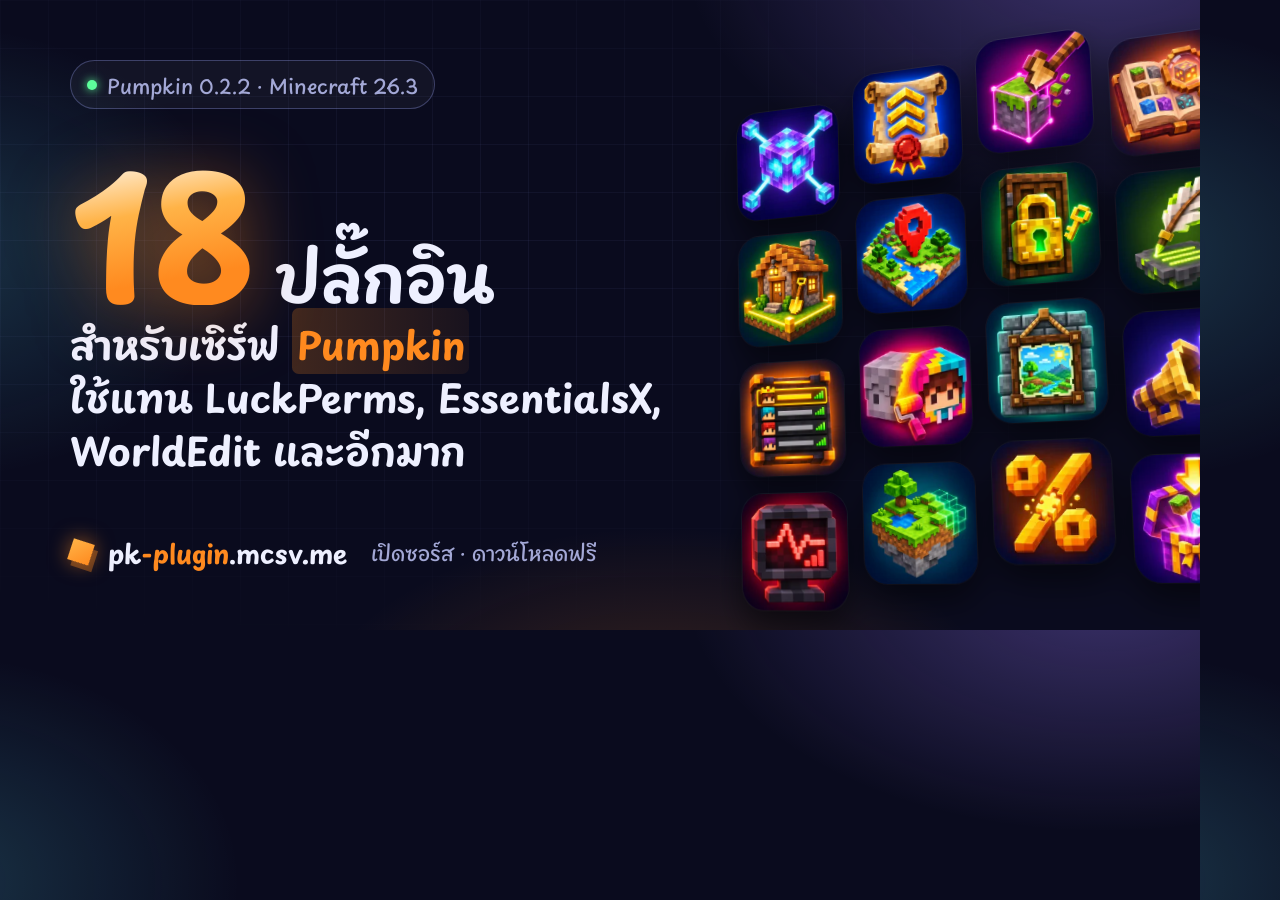
==== scripts/og-image.html @ fa51e2f5 "Hub page: share picture, SEO meta and a new-release notice - og.jpg (1200x630), Open Graph and Twitt" ====
<!doctype html>
<html lang="th">
<head>
<!-- The share picture site/og.jpg (1200x630). Render: scripts/og-image.sh -->
<meta charset="utf-8">
<style>
@font-face { font-family: P; font-weight: 700; src: url('../site/fonts/playpen-sans-thai-700-thai.woff2') format('woff2'); unicode-range: U+0E01-0E5B; }
@font-face { font-family: P; font-weight: 700; src: url('../site/fonts/playpen-sans-thai-700-latin.woff2') format('woff2'); unicode-range: U+0000-00FF, U+2000-206F; }
@font-face { font-family: P; font-weight: 500; src: url('../site/fonts/playpen-sans-thai-500-thai.woff2') format('woff2'); unicode-range: U+0E01-0E5B; }
@font-face { font-family: P; font-weight: 500; src: url('../site/fonts/playpen-sans-thai-500-latin.woff2') format('woff2'); unicode-range: U+0000-00FF, U+2000-206F; }
* { box-sizing: border-box; margin: 0; }
html, body { width: 1200px; height: 630px; overflow: hidden; }
body { position: relative; font-family: P, sans-serif; color: #eef0ff; background: #0a0b1e;
  background-image:
    radial-gradient(700px 420px at 92% -8%, rgba(155,123,255,.35), transparent 60%),
    radial-gradient(520px 380px at -6% 40%, rgba(94,230,255,.18), transparent 60%),
    radial-gradient(600px 360px at 55% 118%, rgba(255,138,31,.22), transparent 60%); }
body::before { content: ''; position: absolute; inset: 0; opacity: .55;
  background-image: linear-gradient(rgba(160,170,255,.14) 1px, transparent 1px), linear-gradient(90deg, rgba(160,170,255,.14) 1px, transparent 1px);
  background-size: 48px 48px; -webkit-mask-image: radial-gradient(ellipse at 30% 40%, #000, transparent 75%); }
.copy { position: absolute; left: 70px; top: 60px; width: 620px; }
.tag { display: inline-flex; align-items: center; gap: 10px; padding: 6px 16px; border: 1px solid rgba(160,170,255,.3); border-radius: 999px; font-size: 20px; font-weight: 500; color: #a3a8d6; background: rgba(255,255,255,.04); }
.tag i { width: 10px; height: 10px; border-radius: 50%; background: #5dff9b; box-shadow: 0 0 10px #5dff9b; }
.big { display: flex; align-items: baseline; gap: 18px; margin-top: 26px; }
.n { font-size: 170px; line-height: 1; font-weight: 700; color: transparent; background: linear-gradient(170deg, #fff 10%, #ffb347 45%, #ff8a1f 80%); -webkit-background-clip: text; filter: drop-shadow(0 10px 34px rgba(255,138,31,.5)); }
.w { font-size: 64px; font-weight: 700; line-height: 1.2; }
.sub { margin-top: 4px; font-size: 38px; font-weight: 700; line-height: 1.4; }
.sub b { color: #ff8a1f; padding: 0 .12em; border-radius: .18em; background: linear-gradient(90deg, rgba(255,138,31,.22), rgba(255,138,31,.06)); }
.foot { position: absolute; left: 70px; bottom: 56px; display: flex; align-items: center; gap: 16px; font-size: 26px; font-weight: 700; }
.cube { width: 22px; height: 22px; background: linear-gradient(135deg, #ffb347, #ff8a1f); box-shadow: 5px 5px 0 rgba(255,138,31,.35), 0 0 20px rgba(255,138,31,.6); transform: rotate(18deg); }
.foot em { font-style: normal; } .foot span { color: #ff8a1f; }
.foot small { margin-left: 8px; font-size: 20px; font-weight: 500; color: #a3a8d6; }
.wall { position: absolute; right: -40px; top: 50%; display: grid; grid-template-columns: repeat(4, 118px); gap: 18px; transform: translateY(-50%) perspective(1100px) rotateY(-16deg) rotateX(6deg) rotateZ(-4deg); }
.wall img { width: 118px; height: 118px; border-radius: 24px; box-shadow: 0 16px 34px rgba(0,0,0,.55), 0 0 0 1px rgba(255,255,255,.06); }
.wall img:nth-child(4n+1) { transform: translateY(26px); }
.wall img:nth-child(4n+3) { transform: translateY(-18px); }
</style>
</head>
<body>
<div class="wall" id="wall"></div>
<div class="copy">
  <p class="tag"><i></i>Pumpkin 0.2.2 · Minecraft 26.3</p>
  <div class="big"><span class="n">18</span><span class="w">ปลั๊กอิน</span></div>
  <p class="sub">สำหรับเซิร์ฟ <b>Pumpkin</b><br>ใช้แทน LuckPerms, EssentialsX,<br>WorldEdit และอีกมาก</p>
</div>
<p class="foot"><i class="cube"></i><em>pk<span>-plugin</span>.mcsv.me</em><small>เปิดซอร์ส · ดาวน์โหลดฟรี</small></p>
<script>
for (const id of ['basics','perms','worldtools','blocklog','claims','worldmap','login','scripts','tablist','skins','imagemap','discordlink','monitor','pregen','placeholders','resourcepack']) {
  const img = document.createElement('img');
  img.src = `../site/img/${id}.webp`;
  document.getElementById('wall').append(img);
}
</script>
</body>
</html>
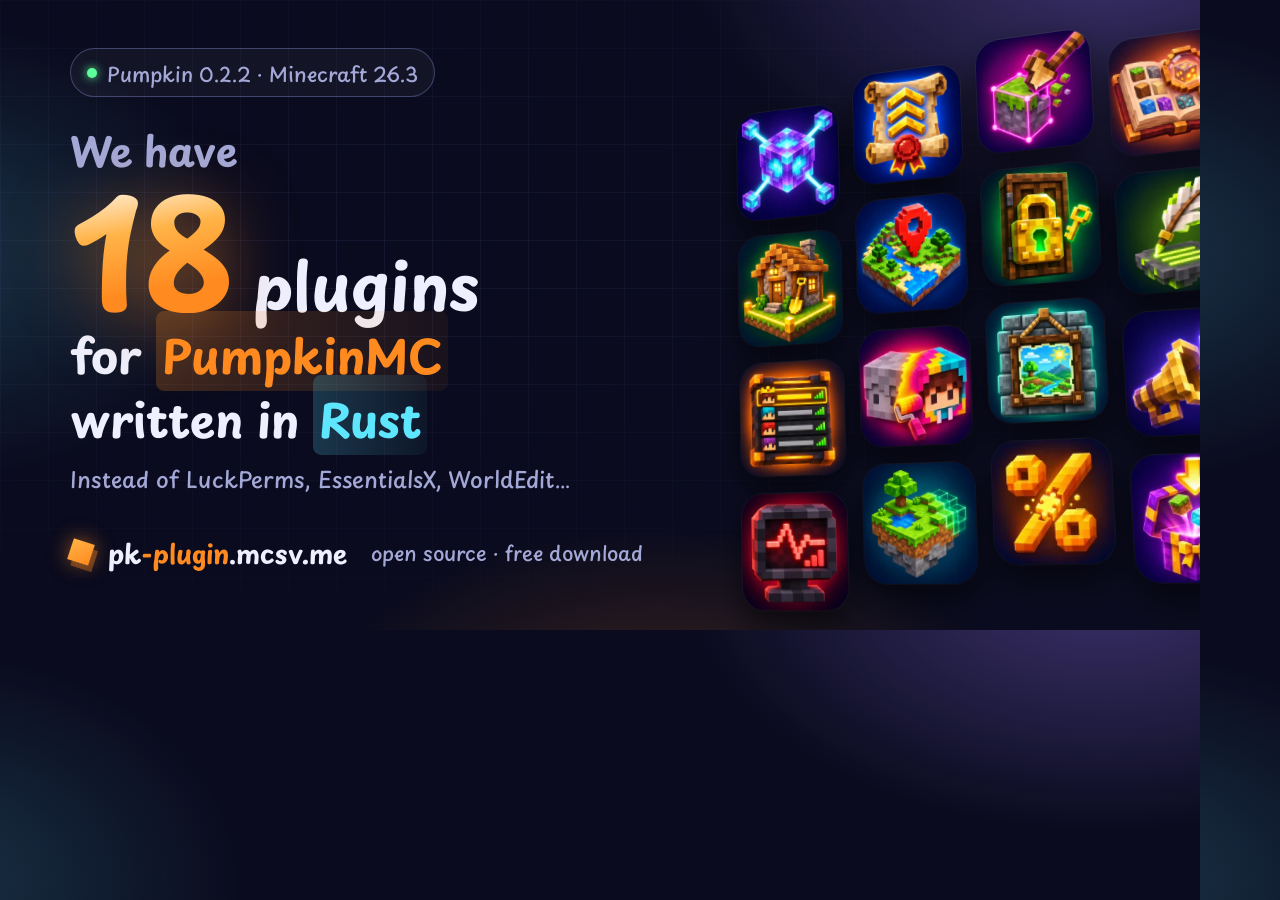
==== commit f6adaf73: "Hub page: English by default with an EN/TH switch, new heading - index.html is written in English (m" ====
--- a/scripts/og-image.html
+++ b/scripts/og-image.html
@@ -1,5 +1,5 @@
 <!doctype html>
-<html lang="th">
+<html lang="en">
 <head>
 <!-- The share picture site/og.jpg (1200x630). Render: scripts/og-image.sh -->
 <meta charset="utf-8">
@@ -18,13 +18,16 @@
 body::before { content: ''; position: absolute; inset: 0; opacity: .55;
   background-image: linear-gradient(rgba(160,170,255,.14) 1px, transparent 1px), linear-gradient(90deg, rgba(160,170,255,.14) 1px, transparent 1px);
   background-size: 48px 48px; -webkit-mask-image: radial-gradient(ellipse at 30% 40%, #000, transparent 75%); }
-.copy { position: absolute; left: 70px; top: 60px; width: 620px; }
+.copy { position: absolute; left: 70px; top: 48px; width: 620px; }
 .tag { display: inline-flex; align-items: center; gap: 10px; padding: 6px 16px; border: 1px solid rgba(160,170,255,.3); border-radius: 999px; font-size: 20px; font-weight: 500; color: #a3a8d6; background: rgba(255,255,255,.04); }
 .tag i { width: 10px; height: 10px; border-radius: 50%; background: #5dff9b; box-shadow: 0 0 10px #5dff9b; }
-.big { display: flex; align-items: baseline; gap: 18px; margin-top: 26px; }
-.n { font-size: 170px; line-height: 1; font-weight: 700; color: transparent; background: linear-gradient(170deg, #fff 10%, #ffb347 45%, #ff8a1f 80%); -webkit-background-clip: text; filter: drop-shadow(0 10px 34px rgba(255,138,31,.5)); }
+.pre { margin-top: 28px; font-size: 40px; font-weight: 700; line-height: 1.1; color: #a3a8d6; }
+.big { display: flex; align-items: baseline; gap: 18px; margin-top: -6px; }
+.alt { margin-top: 10px; font-size: 22px; white-space: nowrap; font-weight: 500; color: #a3a8d6; }
+.sub b.rust { color: #5ee6ff; background: linear-gradient(90deg, rgba(94,230,255,.2), rgba(94,230,255,.05)); }
+.n { font-size: 150px; line-height: 1; font-weight: 700; color: transparent; background: linear-gradient(170deg, #fff 10%, #ffb347 45%, #ff8a1f 80%); -webkit-background-clip: text; filter: drop-shadow(0 10px 34px rgba(255,138,31,.5)); }
 .w { font-size: 64px; font-weight: 700; line-height: 1.2; }
-.sub { margin-top: 4px; font-size: 38px; font-weight: 700; line-height: 1.4; }
+.sub { margin-top: 0; font-size: 46px; font-weight: 700; line-height: 1.4; }
 .sub b { color: #ff8a1f; padding: 0 .12em; border-radius: .18em; background: linear-gradient(90deg, rgba(255,138,31,.22), rgba(255,138,31,.06)); }
 .foot { position: absolute; left: 70px; bottom: 56px; display: flex; align-items: center; gap: 16px; font-size: 26px; font-weight: 700; }
 .cube { width: 22px; height: 22px; background: linear-gradient(135deg, #ffb347, #ff8a1f); box-shadow: 5px 5px 0 rgba(255,138,31,.35), 0 0 20px rgba(255,138,31,.6); transform: rotate(18deg); }
@@ -40,10 +43,12 @@
 <div class="wall" id="wall"></div>
 <div class="copy">
   <p class="tag"><i></i>Pumpkin 0.2.2 · Minecraft 26.3</p>
-  <div class="big"><span class="n">18</span><span class="w">ปลั๊กอิน</span></div>
-  <p class="sub">สำหรับเซิร์ฟ <b>Pumpkin</b><br>ใช้แทน LuckPerms, EssentialsX,<br>WorldEdit และอีกมาก</p>
+  <p class="pre">We have</p>
+  <div class="big"><span class="n">18</span><span class="w">plugins</span></div>
+  <p class="sub">for <b>PumpkinMC</b><br>written in <b class="rust">Rust</b></p>
+  <p class="alt">Instead of LuckPerms, EssentialsX, WorldEdit…</p>
 </div>
-<p class="foot"><i class="cube"></i><em>pk<span>-plugin</span>.mcsv.me</em><small>เปิดซอร์ส · ดาวน์โหลดฟรี</small></p>
+<p class="foot"><i class="cube"></i><em>pk<span>-plugin</span>.mcsv.me</em><small>open source · free download</small></p>
 <script>
 for (const id of ['basics','perms','worldtools','blocklog','claims','worldmap','login','scripts','tablist','skins','imagemap','discordlink','monitor','pregen','placeholders','resourcepack']) {
   const img = document.createElement('img');
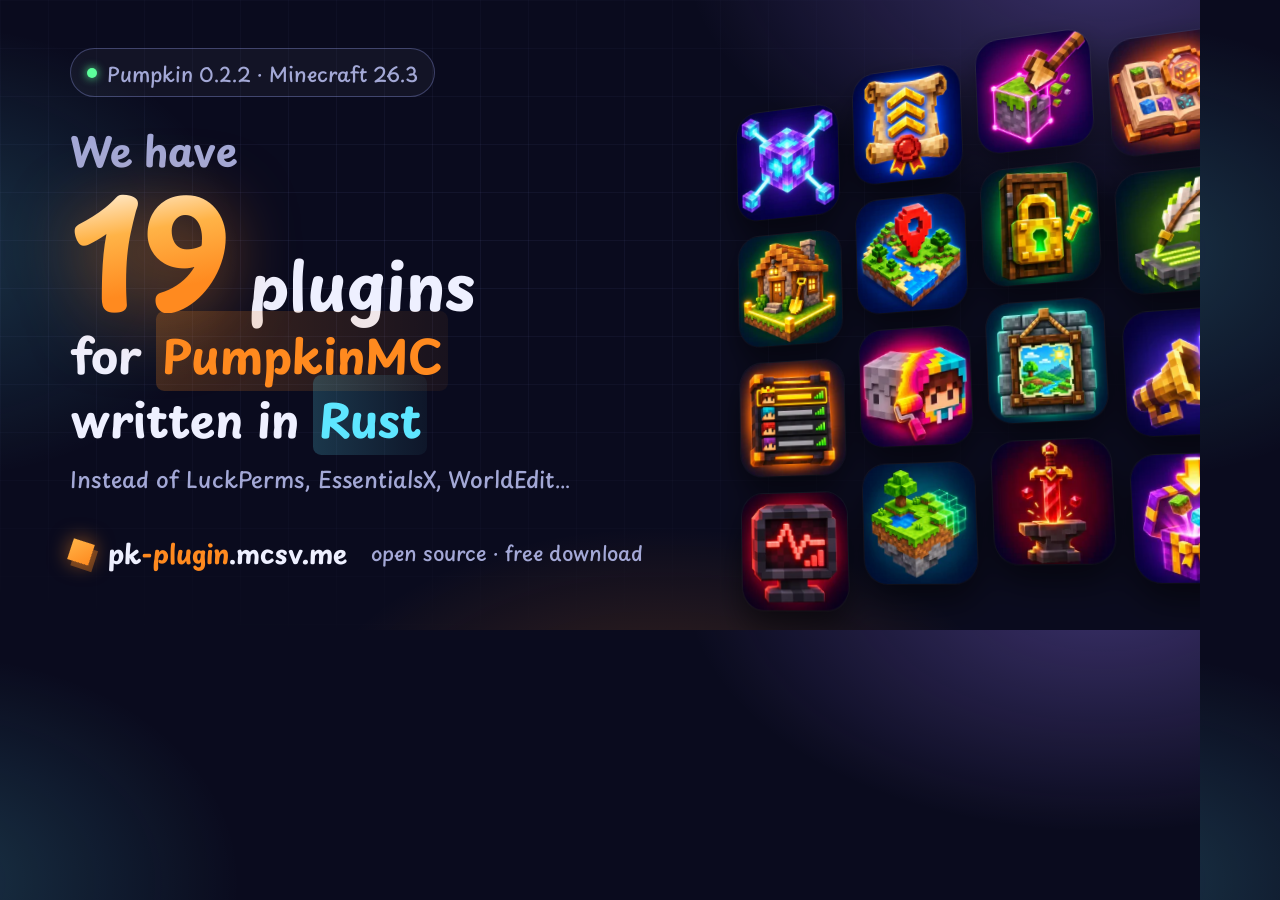
==== commit daa314b3: "Hub page: CustomItems and release 0.8.0 Co-Authored-By: Claude Fable 5.2 <noreply@anthropic.com>" ====
--- a/scripts/og-image.html
+++ b/scripts/og-image.html
@@ -44,13 +44,13 @@
 <div class="copy">
   <p class="tag"><i></i>Pumpkin 0.2.2 · Minecraft 26.3</p>
   <p class="pre">We have</p>
-  <div class="big"><span class="n">18</span><span class="w">plugins</span></div>
+  <div class="big"><span class="n">19</span><span class="w">plugins</span></div>
   <p class="sub">for <b>PumpkinMC</b><br>written in <b class="rust">Rust</b></p>
   <p class="alt">Instead of LuckPerms, EssentialsX, WorldEdit…</p>
 </div>
 <p class="foot"><i class="cube"></i><em>pk<span>-plugin</span>.mcsv.me</em><small>open source · free download</small></p>
 <script>
-for (const id of ['basics','perms','worldtools','blocklog','claims','worldmap','login','scripts','tablist','skins','imagemap','discordlink','monitor','pregen','placeholders','resourcepack']) {
+for (const id of ['basics','perms','worldtools','blocklog','claims','worldmap','login','scripts','tablist','skins','imagemap','discordlink','monitor','pregen','customitems','resourcepack']) {
   const img = document.createElement('img');
   img.src = `../site/img/${id}.webp`;
   document.getElementById('wall').append(img);
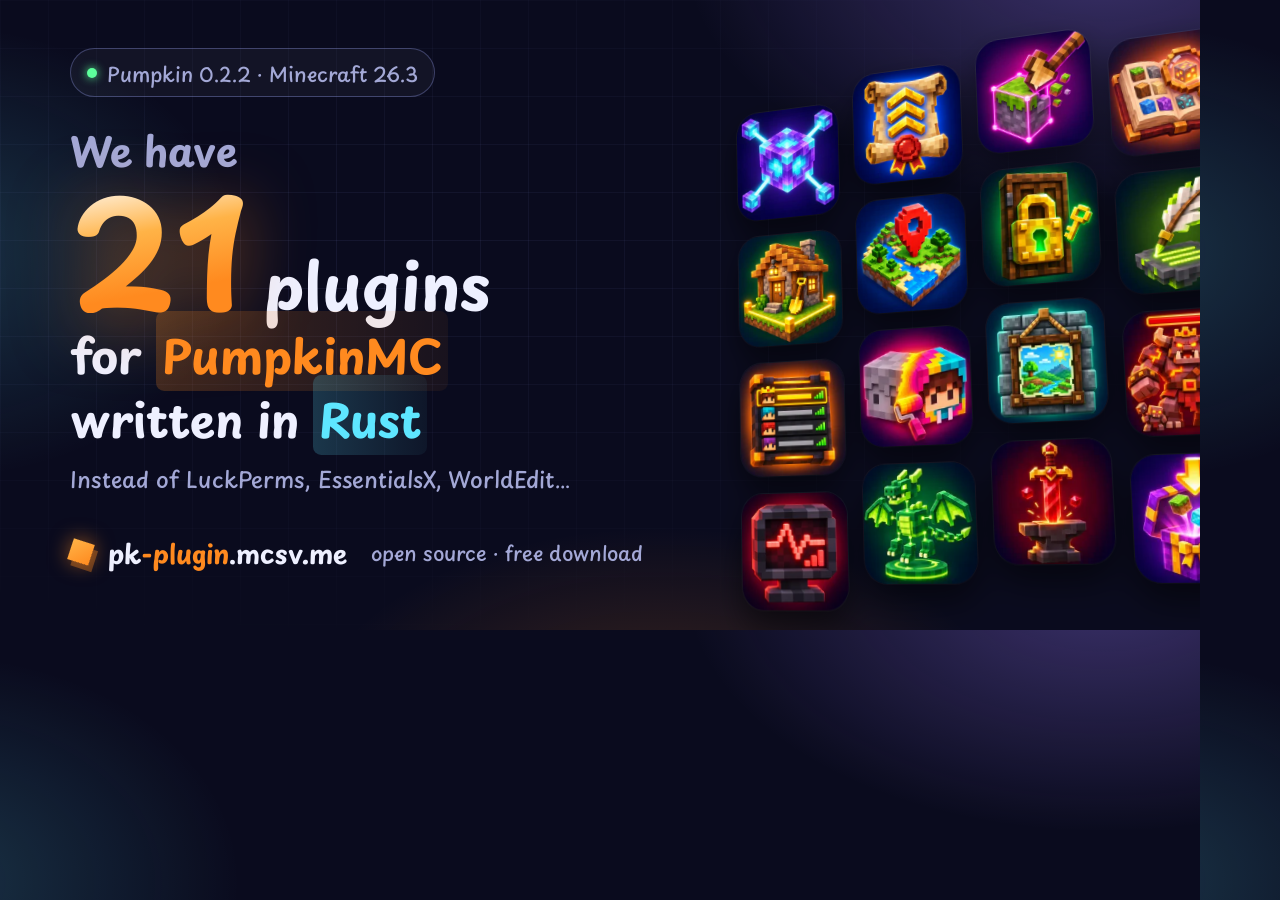
==== commit 20296e64: "Hub page: Models, Mobs and release 0.9.0 Co-Authored-By: Claude Fable 5.2 <noreply@anthropic.com>" ====
--- a/scripts/og-image.html
+++ b/scripts/og-image.html
@@ -44,13 +44,13 @@
 <div class="copy">
   <p class="tag"><i></i>Pumpkin 0.2.2 · Minecraft 26.3</p>
   <p class="pre">We have</p>
-  <div class="big"><span class="n">19</span><span class="w">plugins</span></div>
+  <div class="big"><span class="n">21</span><span class="w">plugins</span></div>
   <p class="sub">for <b>PumpkinMC</b><br>written in <b class="rust">Rust</b></p>
   <p class="alt">Instead of LuckPerms, EssentialsX, WorldEdit…</p>
 </div>
 <p class="foot"><i class="cube"></i><em>pk<span>-plugin</span>.mcsv.me</em><small>open source · free download</small></p>
 <script>
-for (const id of ['basics','perms','worldtools','blocklog','claims','worldmap','login','scripts','tablist','skins','imagemap','discordlink','monitor','pregen','customitems','resourcepack']) {
+for (const id of ['basics','perms','worldtools','blocklog','claims','worldmap','login','scripts','tablist','skins','imagemap','mobs','monitor','models','customitems','resourcepack']) {
   const img = document.createElement('img');
   img.src = `../site/img/${id}.webp`;
   document.getElementById('wall').append(img);
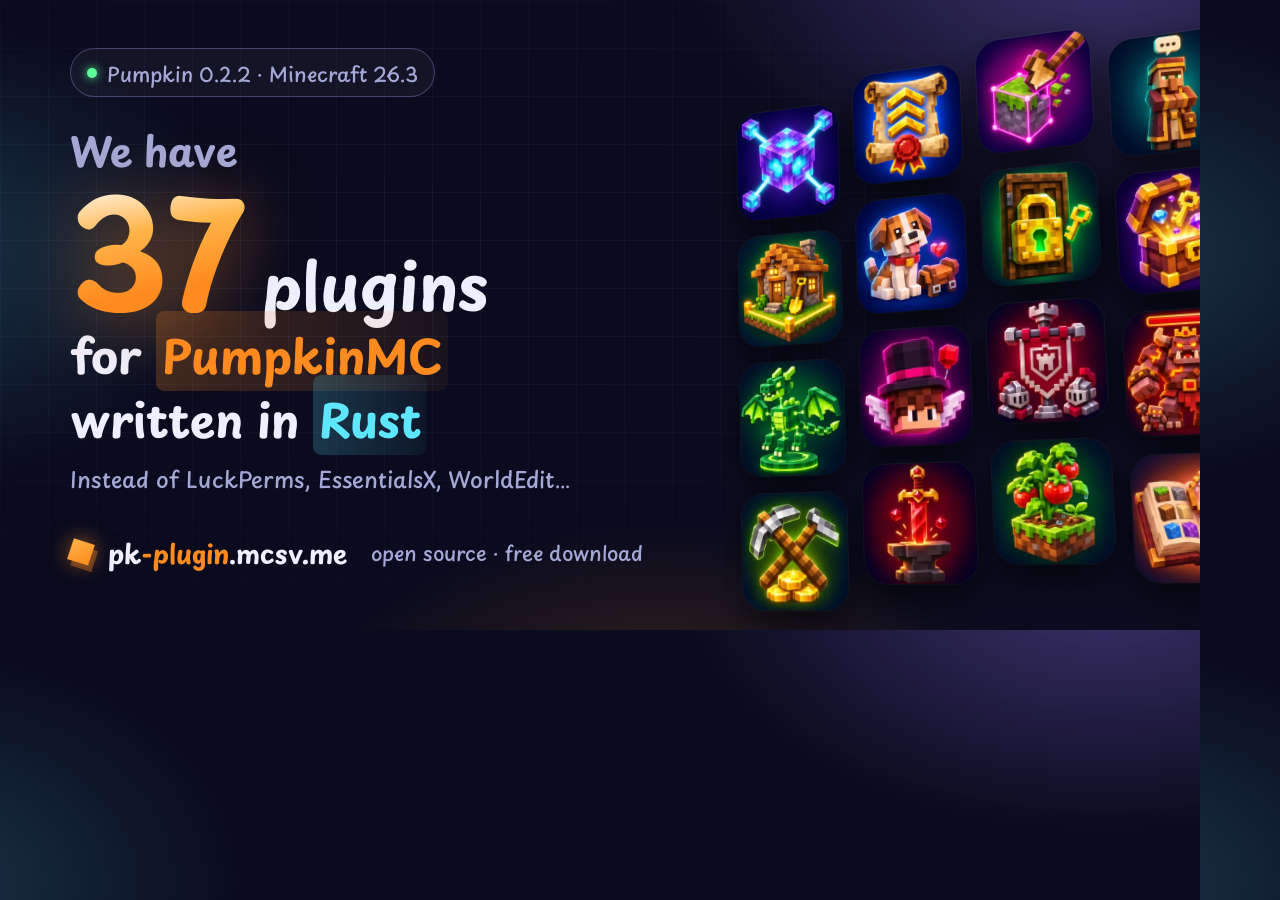
==== commit 6e41dc81: "Hub page and README: sixteen new plugins and release 0.10.1 - Hub: Regions, ChatGuard, Npcs, Furnitu" ====
--- a/scripts/og-image.html
+++ b/scripts/og-image.html
@@ -44,13 +44,13 @@
 <div class="copy">
   <p class="tag"><i></i>Pumpkin 0.2.2 · Minecraft 26.3</p>
   <p class="pre">We have</p>
-  <div class="big"><span class="n">21</span><span class="w">plugins</span></div>
+  <div class="big"><span class="n">37</span><span class="w">plugins</span></div>
   <p class="sub">for <b>PumpkinMC</b><br>written in <b class="rust">Rust</b></p>
   <p class="alt">Instead of LuckPerms, EssentialsX, WorldEdit…</p>
 </div>
 <p class="foot"><i class="cube"></i><em>pk<span>-plugin</span>.mcsv.me</em><small>open source · free download</small></p>
 <script>
-for (const id of ['basics','perms','worldtools','blocklog','claims','worldmap','login','scripts','tablist','skins','imagemap','mobs','monitor','models','customitems','resourcepack']) {
+for (const id of ['basics','perms','worldtools','npcs','claims','pets','login','crates','models','cosmetics','clans','mobs','jobs','customitems','crops','blocklog']) {
   const img = document.createElement('img');
   img.src = `../site/img/${id}.webp`;
   document.getElementById('wall').append(img);
